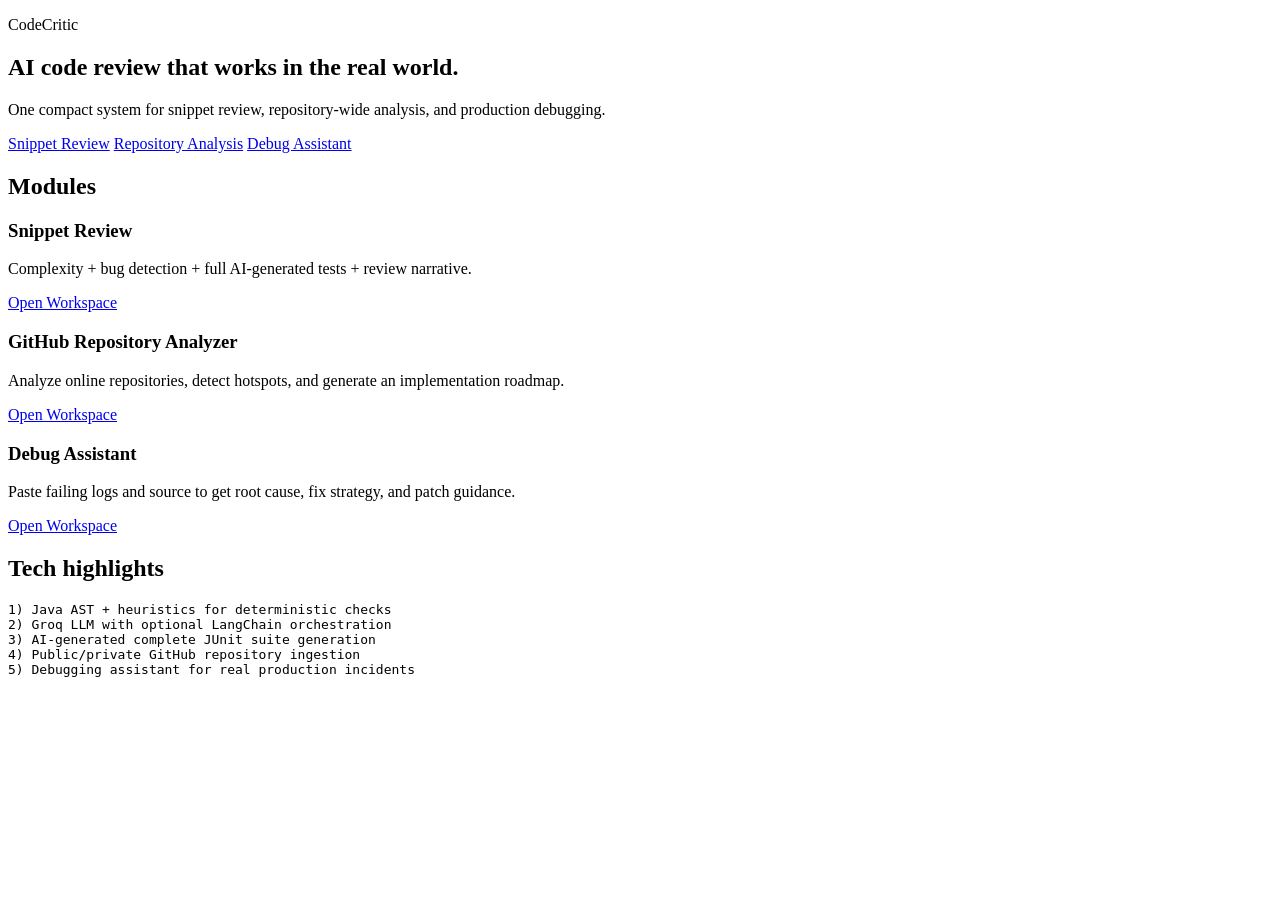
==== java-server/src/main/resources/templates/index.html @ 27dba242 "v1" ====
<!DOCTYPE html>
<html lang="en">
<head>
    <meta charset="UTF-8">
    <meta name="viewport" content="width=device-width, initial-scale=1.0">
    <title>CodeCritic - AI Code Engineering Workspace</title>
    <link rel="stylesheet" href="/css/style.css">
</head>
<body>
    <div class="orb orb-a"></div>
    <div class="orb orb-b"></div>

    <main class="shell">
        <section class="hero">
            <p class="eyebrow">CodeCritic</p>
            <h1>AI code review that works in the real world.</h1>
            <p class="lede">
                One compact system for snippet review, repository-wide analysis, and production debugging.
            </p>
            <div class="actions">
                <a class="nav-link" href="/review.html">Snippet Review</a>
                <a class="nav-link" href="/repository.html">Repository Analysis</a>
                <a class="nav-link" href="/debug.html">Debug Assistant</a>
            </div>
        </section>

        <section class="panel">
            <div class="panel-header">
                <h2>Modules</h2>
            </div>
            <div class="feature-grid">
                <article class="feature-card">
                    <h3>Snippet Review</h3>
                    <p>Complexity + bug detection + full AI-generated tests + review narrative.</p>
                    <a class="nav-link" href="/review.html">Open Workspace</a>
                </article>
                <article class="feature-card">
                    <h3>GitHub Repository Analyzer</h3>
                    <p>Analyze online repositories, detect hotspots, and generate an implementation roadmap.</p>
                    <a class="nav-link" href="/repository.html">Open Workspace</a>
                </article>
                <article class="feature-card">
                    <h3>Debug Assistant</h3>
                    <p>Paste failing logs and source to get root cause, fix strategy, and patch guidance.</p>
                    <a class="nav-link" href="/debug.html">Open Workspace</a>
                </article>
            </div>
        </section>

        <section class="panel results">
            <div class="panel-header">
                <h2>Tech highlights</h2>
            </div>
            <pre>1) Java AST + heuristics for deterministic checks
2) Groq LLM with optional LangChain orchestration
3) AI-generated complete JUnit suite generation
4) Public/private GitHub repository ingestion
5) Debugging assistant for real production incidents</pre>
        </section>
    </main>

    <script src="/js/app.js"></script>
</body>
</html>
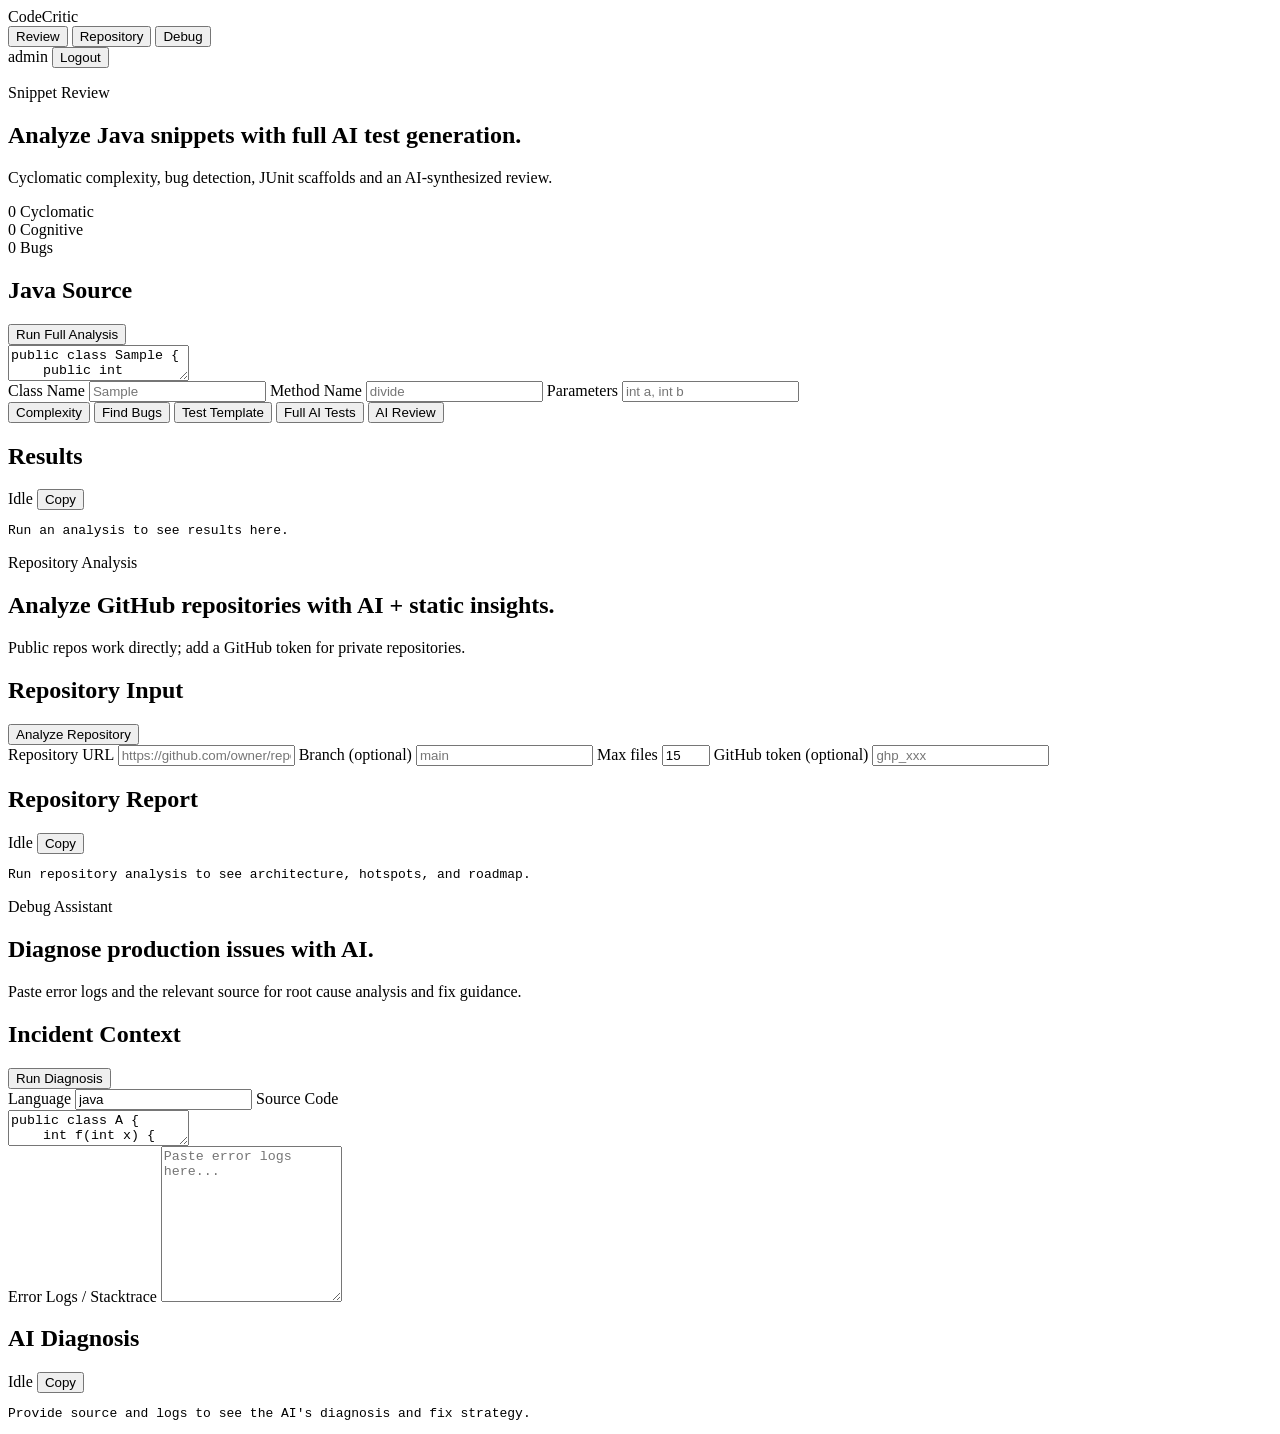
==== commit 26b4d23e: "feat:v1.0.0" ====
--- a/java-server/src/main/resources/templates/index.html
+++ b/java-server/src/main/resources/templates/index.html
@@ -3,62 +3,208 @@
 <head>
     <meta charset="UTF-8">
     <meta name="viewport" content="width=device-width, initial-scale=1.0">
-    <title>CodeCritic - AI Code Engineering Workspace</title>
-    <link rel="stylesheet" href="/css/style.css">
+    <title>CodeCritic - AI Code Review Dashboard</title>
+    <link rel="stylesheet" href="/vendor/codemirror/lib/codemirror.css">
+    <link rel="stylesheet" href="/vendor/codemirror/addon/fold/foldgutter.css">
+    <link rel="stylesheet" href="/vendor/codemirror/addon/hint/show-hint.css">
+    <link rel="stylesheet" href="/vendor/codemirror/theme/dracula.css">
+    <link rel="stylesheet" href="/css/style.css?v=5">
 </head>
 <body>
     <div class="orb orb-a"></div>
     <div class="orb orb-b"></div>
 
+    <div id="loginOverlay" class="login-overlay" style="display:none;">
+        <div class="login-card">
+            <p class="eyebrow">CodeCritic</p>
+            <h1 class="login-title">Sign in</h1>
+            <p class="lede login-lede">Use your credentials to access the workspace.</p>
+            <label class="field-label" for="loginUsername">Username</label>
+            <input id="loginUsername" type="text" placeholder="admin" autocomplete="username">
+            <label class="field-label" for="loginPassword">Password</label>
+            <input id="loginPassword" type="password" placeholder="admin" autocomplete="current-password">
+            <button id="loginBtn" class="login-btn">Sign in</button>
+            <p id="loginError" class="login-error"></p>
+        </div>
+    </div>
+
+    <nav class="topnav">
+        <div class="brand">CodeCritic</div>
+        <div class="tabs" id="mainTabs">
+            <button class="tab active" data-tab="review">Review</button>
+            <button class="tab" data-tab="repository">Repository</button>
+            <button class="tab" data-tab="debug">Debug</button>
+        </div>
+        <div class="user-chip">
+            <span id="userName">admin</span>
+            <button id="logoutBtn" class="ghost small">Logout</button>
+        </div>
+    </nav>
+
     <main class="shell">
-        <section class="hero">
-            <p class="eyebrow">CodeCritic</p>
-            <h1>AI code review that works in the real world.</h1>
-            <p class="lede">
-                One compact system for snippet review, repository-wide analysis, and production debugging.
-            </p>
-            <div class="actions">
-                <a class="nav-link" href="/review.html">Snippet Review</a>
-                <a class="nav-link" href="/repository.html">Repository Analysis</a>
-                <a class="nav-link" href="/debug.html">Debug Assistant</a>
+
+        <section id="tab-review" class="tab-view active">
+            <div class="hero">
+                <p class="eyebrow">Snippet Review</p>
+                <h1>Analyze Java snippets with full AI test generation.</h1>
+                <p class="lede">Cyclomatic complexity, bug detection, JUnit scaffolds and an AI-synthesized review.</p>
+                <div class="metrics">
+                    <div class="metric">
+                        <span id="cyclomaticMetric">0</span>
+                        <label>Cyclomatic</label>
+                    </div>
+                    <div class="metric">
+                        <span id="cognitiveMetric">0</span>
+                        <label>Cognitive</label>
+                    </div>
+                    <div class="metric">
+                        <span id="bugMetric">0</span>
+                        <label>Bugs</label>
+                    </div>
+                </div>
+            </div>
+            <div class="panel">
+                <div class="panel-header">
+                    <h2>Java Source</h2>
+                    <button id="analyzeBtn" class="ghost">Run Full Analysis</button>
+                </div>
+                <div class="editor-container">
+                    <textarea id="codeInput" style="display:block;">public class Sample {
+    public int divide(int a, int b) {
+        return a / b;
+    }
+    public String getName(Object obj) {
+        return obj.toString();
+    }
+    public int classify(int x) {
+        if (x > 10 && x < 100) {
+            return 1;
+        } else if (x <= 0) {
+            return -1;
+        }
+        return 0;
+    }
+}</textarea>
+                </div>
+                <div class="grid">
+                    <label>Class Name
+                        <input id="className" type="text" placeholder="Sample">
+                    </label>
+                    <label>Method Name
+                        <input id="methodName" type="text" placeholder="divide">
+                    </label>
+                    <label>Parameters
+                        <input id="parameters" type="text" placeholder="int a, int b">
+                    </label>
+                </div>
+                <div class="actions">
+                    <button data-action="complexity">Complexity</button>
+                    <button data-action="bugs">Find Bugs</button>
+                    <button data-action="test">Test Template</button>
+                    <button data-action="full-test">Full AI Tests</button>
+                    <button data-action="review" class="ghost">AI Review</button>
+                </div>
+            </div>
+            <div class="panel results">
+                <div class="panel-header">
+                    <h2>Results</h2>
+                    <div class="panel-actions">
+                        <span id="statusText">Idle</span>
+                        <button class="ghost small" data-copy-target="output" title="Copy results to clipboard">Copy</button>
+                    </div>
+                </div>
+                <pre id="output">Run an analysis to see results here.</pre>
             </div>
         </section>
 
-        <section class="panel">
-            <div class="panel-header">
-                <h2>Modules</h2>
-            </div>
-            <div class="feature-grid">
-                <article class="feature-card">
-                    <h3>Snippet Review</h3>
-                    <p>Complexity + bug detection + full AI-generated tests + review narrative.</p>
-                    <a class="nav-link" href="/review.html">Open Workspace</a>
-                </article>
-                <article class="feature-card">
-                    <h3>GitHub Repository Analyzer</h3>
-                    <p>Analyze online repositories, detect hotspots, and generate an implementation roadmap.</p>
-                    <a class="nav-link" href="/repository.html">Open Workspace</a>
-                </article>
-                <article class="feature-card">
-                    <h3>Debug Assistant</h3>
-                    <p>Paste failing logs and source to get root cause, fix strategy, and patch guidance.</p>
-                    <a class="nav-link" href="/debug.html">Open Workspace</a>
-                </article>
+        <section id="tab-repository" class="tab-view">
+            <div class="hero">
+                <p class="eyebrow">Repository Analysis</p>
+                <h1>Analyze GitHub repositories with AI + static insights.</h1>
+                <p class="lede">Public repos work directly; add a GitHub token for private repositories.</p>
+            </div>
+            <div class="panel">
+                <div class="panel-header">
+                    <h2>Repository Input</h2>
+                    <button id="repoAnalyzeBtn" class="ghost">Analyze Repository</button>
+                </div>
+                <div class="grid grid-2">
+                    <label>Repository URL
+                        <input id="repoUrl" type="text" placeholder="https://github.com/owner/repo">
+                    </label>
+                    <label>Branch (optional)
+                        <input id="repoBranch" type="text" placeholder="main">
+                    </label>
+                    <label>Max files
+                        <input id="repoMaxFiles" type="number" min="1" max="30" value="15">
+                    </label>
+                    <label>GitHub token (optional)
+                        <input id="repoToken" type="password" placeholder="ghp_xxx">
+                    </label>
+                </div>
+            </div>
+            <div class="panel results">
+                <div class="panel-header">
+                    <h2>Repository Report</h2>
+                    <div class="panel-actions">
+                        <span id="repoStatusText">Idle</span>
+                        <button class="ghost small" data-copy-target="repoOutput" title="Copy repository report to clipboard">Copy</button>
+                    </div>
+                </div>
+                <pre id="repoOutput">Run repository analysis to see architecture, hotspots, and roadmap.</pre>
             </div>
         </section>
 
-        <section class="panel results">
-            <div class="panel-header">
-                <h2>Tech highlights</h2>
-            </div>
-            <pre>1) Java AST + heuristics for deterministic checks
-2) Groq LLM with optional LangChain orchestration
-3) AI-generated complete JUnit suite generation
-4) Public/private GitHub repository ingestion
-5) Debugging assistant for real production incidents</pre>
+        <section id="tab-debug" class="tab-view">
+            <div class="hero">
+                <p class="eyebrow">Debug Assistant</p>
+                <h1>Diagnose production issues with AI.</h1>
+                <p class="lede">Paste error logs and the relevant source for root cause analysis and fix guidance.</p>
+            </div>
+            <div class="panel">
+                <div class="panel-header">
+                    <h2>Incident Context</h2>
+                    <button id="debugAnalyzeBtn" class="ghost">Run Diagnosis</button>
+                </div>
+                <label class="field-label" for="debugLanguage">Language</label>
+                <input id="debugLanguage" type="text" value="java" placeholder="java">
+                <label class="field-label">Source Code</label>
+                <div class="editor-container">
+                    <textarea id="debugCodeInput" style="display:block;">public class A {
+    int f(int x) {
+        return 10 / x;
+    }
+}</textarea>
+                </div>
+                <label class="field-label" for="debugErrorInput">Error Logs / Stacktrace</label>
+                <textarea id="debugErrorInput" style="min-height:150px;" spellcheck="false" placeholder="Paste error logs here..."></textarea>
+            </div>
+            <div class="panel results">
+                <div class="panel-header">
+                    <h2>AI Diagnosis</h2>
+                    <div class="panel-actions">
+                        <span id="debugStatusText">Idle</span>
+                        <button class="ghost small" data-copy-target="debugOutput" title="Copy diagnosis to clipboard">Copy</button>
+                    </div>
+                </div>
+                <pre id="debugOutput">Provide source and logs to see the AI's diagnosis and fix strategy.</pre>
+            </div>
         </section>
+
     </main>
 
-    <script src="/js/app.js"></script>
+    <script src="/vendor/codemirror/lib/codemirror.js"></script>
+    <script src="/vendor/codemirror/mode/clike/clike.js"></script>
+    <script src="/vendor/codemirror/addon/edit/matchbrackets.js"></script>
+    <script src="/vendor/codemirror/addon/edit/closebrackets.js"></script>
+    <script src="/vendor/codemirror/addon/edit/closetag.js"></script>
+    <script src="/vendor/codemirror/addon/comment/comment.js"></script>
+    <script src="/vendor/codemirror/addon/selection/active-line.js"></script>
+    <script src="/vendor/codemirror/addon/fold/foldcode.js"></script>
+    <script src="/vendor/codemirror/addon/fold/foldgutter.js"></script>
+    <script src="/vendor/codemirror/addon/fold/brace-fold.js"></script>
+    <script src="/vendor/codemirror/addon/hint/show-hint.js"></script>
+    <script src="/vendor/codemirror/addon/hint/anyword-hint.js"></script>
+    <script src="/js/app.js?v=5"></script>
 </body>
 </html>
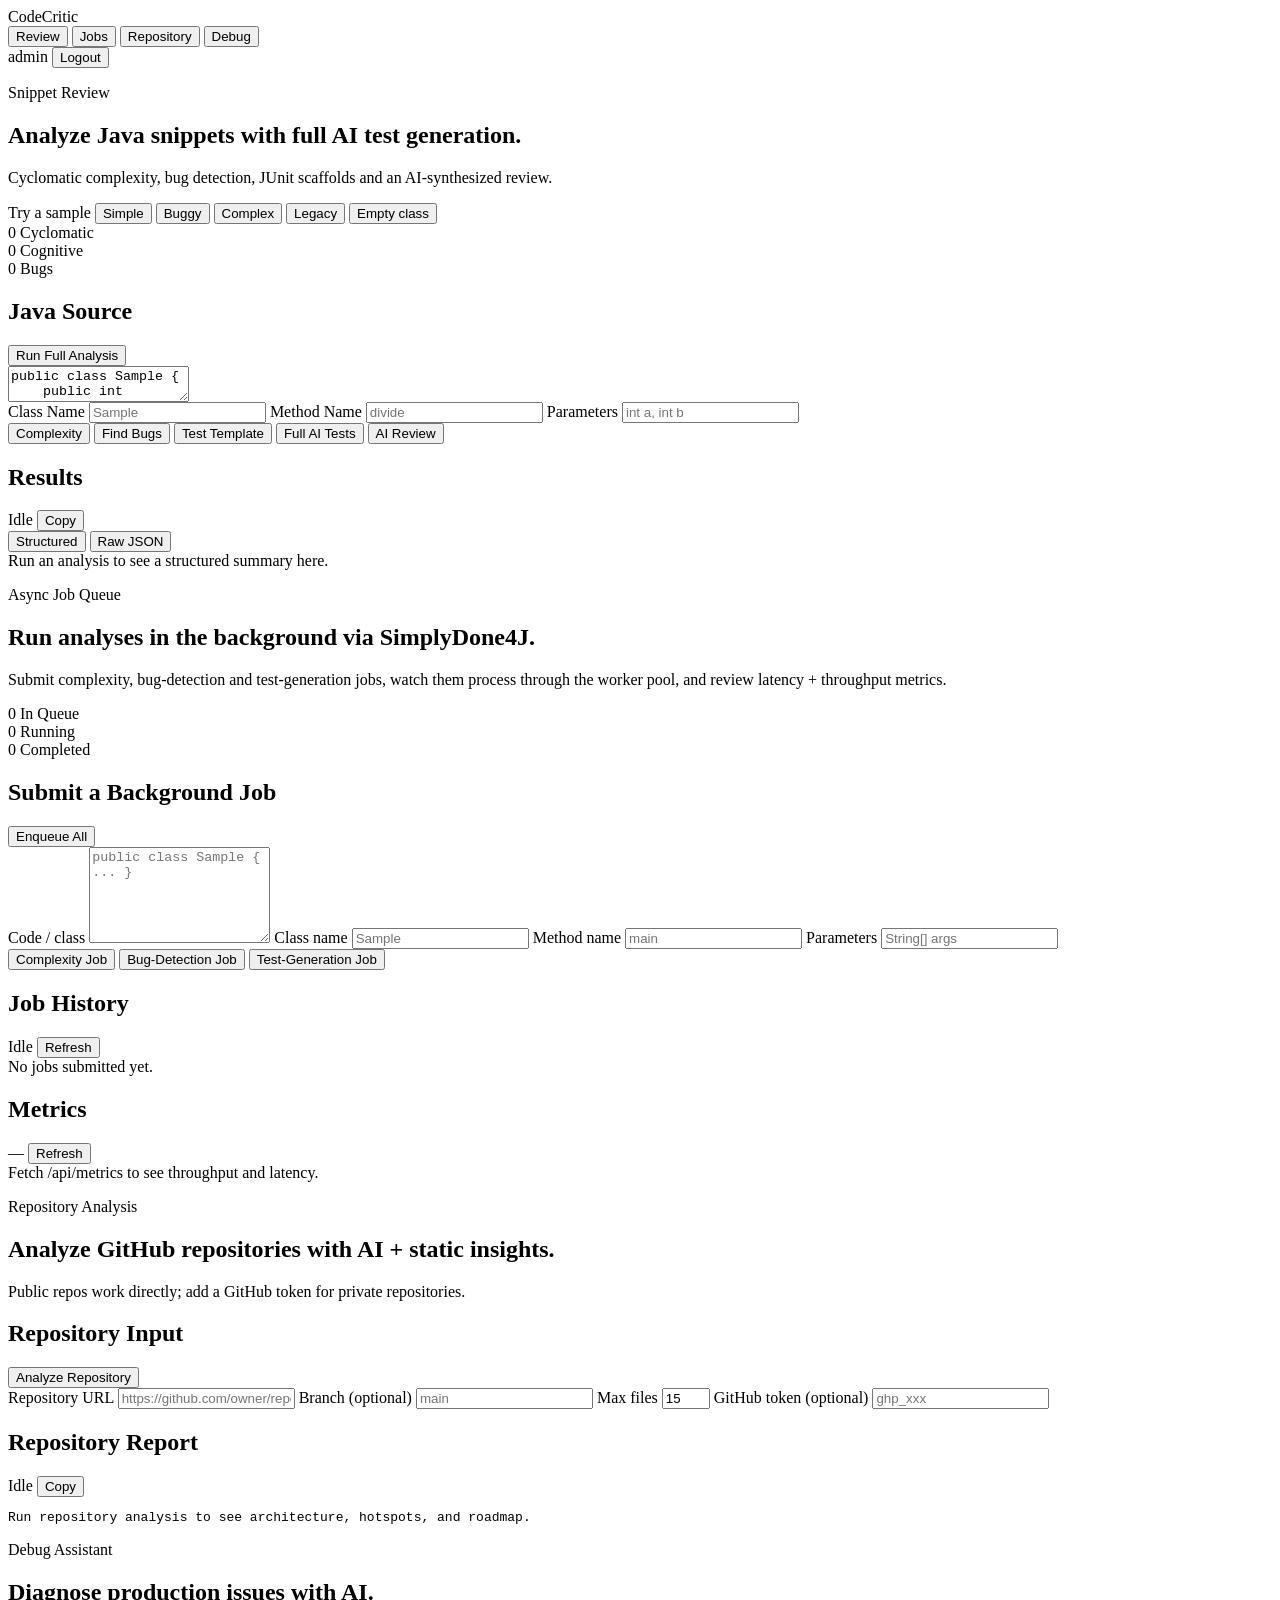
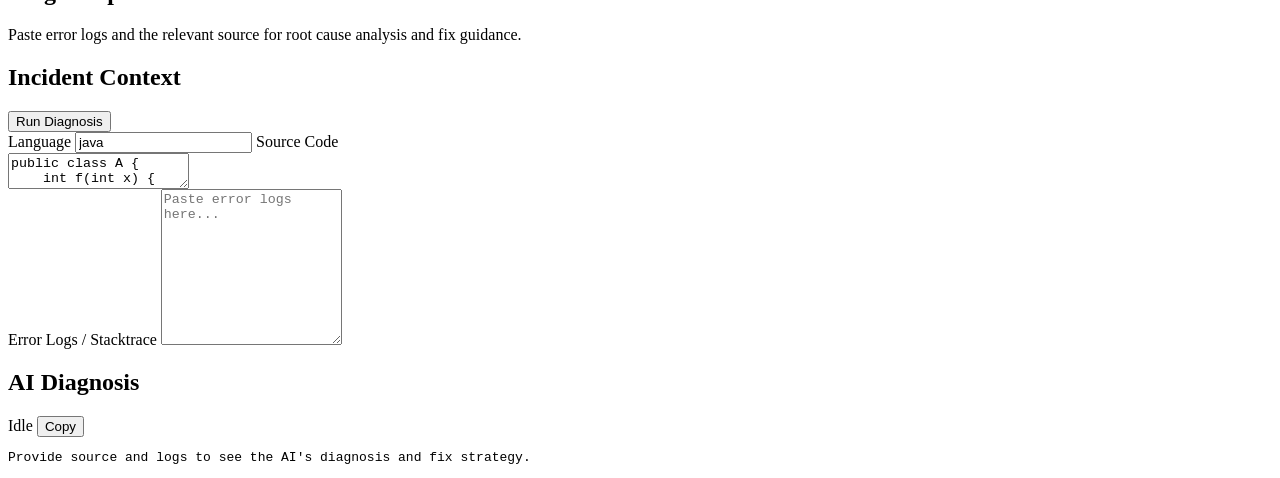
==== commit c4fa5ef2: "Application-wide Optimization" ====
--- a/java-server/src/main/resources/templates/index.html
+++ b/java-server/src/main/resources/templates/index.html
@@ -8,7 +8,7 @@
     <link rel="stylesheet" href="/vendor/codemirror/addon/fold/foldgutter.css">
     <link rel="stylesheet" href="/vendor/codemirror/addon/hint/show-hint.css">
     <link rel="stylesheet" href="/vendor/codemirror/theme/dracula.css">
-    <link rel="stylesheet" href="/css/style.css?v=5">
+    <link rel="stylesheet" href="/css/style.css?v=8">
 </head>
 <body>
     <div class="orb orb-a"></div>
@@ -16,15 +16,35 @@
 
     <div id="loginOverlay" class="login-overlay" style="display:none;">
         <div class="login-card">
-            <p class="eyebrow">CodeCritic</p>
-            <h1 class="login-title">Sign in</h1>
-            <p class="lede login-lede">Use your credentials to access the workspace.</p>
-            <label class="field-label" for="loginUsername">Username</label>
-            <input id="loginUsername" type="text" placeholder="admin" autocomplete="username">
-            <label class="field-label" for="loginPassword">Password</label>
-            <input id="loginPassword" type="password" placeholder="admin" autocomplete="current-password">
-            <button id="loginBtn" class="login-btn">Sign in</button>
-            <p id="loginError" class="login-error"></p>
+            <div class="login-header">
+                <p class="eyebrow">CodeCritic</p>
+                <h1 class="login-title" id="authTitle">Welcome back</h1>
+                <p class="lede login-lede" id="authLede">Use your credentials to access the workspace.</p>
+            </div>
+            <div class="auth-tabs">
+                <button class="auth-tab active" data-auth="signin">Sign in</button>
+                <button class="auth-tab" data-auth="signup">Register</button>
+            </div>
+            <form id="signinForm" class="auth-form" onsubmit="return false;">
+                <label class="field-label" for="loginUsername">Username</label>
+                <input id="loginUsername" type="text" placeholder="admin" autocomplete="username">
+                <label class="field-label" for="loginPassword">Password</label>
+                <input id="loginPassword" type="password" placeholder="admin" autocomplete="current-password">
+                <button id="loginBtn" class="login-btn" type="button">Sign in</button>
+                <p id="loginError" class="login-error"></p>
+                <p class="auth-switch">Don't have an account? <a href="#" id="goToRegister">Register</a></p>
+            </form>
+            <form id="signupForm" class="auth-form" style="display:none;" onsubmit="return false;">
+                <label class="field-label" for="registerUsername">Username</label>
+                <input id="registerUsername" type="text" placeholder="admin" autocomplete="username">
+                <label class="field-label" for="registerPassword">Password</label>
+                <input id="registerPassword" type="password" placeholder="••••••••" autocomplete="new-password">
+                <label class="field-label" for="registerConfirmPassword">Confirm Password</label>
+                <input id="registerConfirmPassword" type="password" placeholder="••••••••" autocomplete="new-password">
+                <button id="registerBtn" class="login-btn" type="button">Sign up</button>
+                <p id="registerError" class="login-error"></p>
+                <p class="auth-switch">Already have an account? <a href="#" id="goToSignin">Sign in</a></p>
+            </form>
         </div>
     </div>
 
@@ -32,6 +52,7 @@
         <div class="brand">CodeCritic</div>
         <div class="tabs" id="mainTabs">
             <button class="tab active" data-tab="review">Review</button>
+            <button class="tab" data-tab="jobs">Jobs</button>
             <button class="tab" data-tab="repository">Repository</button>
             <button class="tab" data-tab="debug">Debug</button>
         </div>
@@ -48,6 +69,14 @@
                 <p class="eyebrow">Snippet Review</p>
                 <h1>Analyze Java snippets with full AI test generation.</h1>
                 <p class="lede">Cyclomatic complexity, bug detection, JUnit scaffolds and an AI-synthesized review.</p>
+                <div class="samples">
+                    <span class="samples-label">Try a sample</span>
+                    <button class="chip" data-sample="simple">Simple</button>
+                    <button class="chip" data-sample="buggy">Buggy</button>
+                    <button class="chip" data-sample="complex">Complex</button>
+                    <button class="chip" data-sample="legacy">Legacy</button>
+                    <button class="chip" data-sample="empty">Empty class</button>
+                </div>
                 <div class="metrics">
                     <div class="metric">
                         <span id="cyclomaticMetric">0</span>
@@ -113,7 +142,88 @@
                         <button class="ghost small" data-copy-target="output" title="Copy results to clipboard">Copy</button>
                     </div>
                 </div>
-                <pre id="output">Run an analysis to see results here.</pre>
+                <div class="result-tabs">
+                    <button class="result-tab active" data-result="structured">Structured</button>
+                    <button class="result-tab" data-result="raw">Raw JSON</button>
+                </div>
+                <div id="structuredResult" class="structured-result">
+                    <div class="structured-empty">Run an analysis to see a structured summary here.</div>
+                </div>
+                <pre id="output" style="display:none;">Run an analysis to see results here.</pre>
+            </div>
+        </section>
+
+        <section id="tab-jobs" class="tab-view">
+            <div class="hero">
+                <p class="eyebrow">Async Job Queue</p>
+                <h1>Run analyses in the background via SimplyDone4J.</h1>
+                <p class="lede">Submit complexity, bug-detection and test-generation jobs, watch them process through the worker pool, and review latency + throughput metrics.</p>
+                <div class="metrics metrics-3">
+                    <div class="metric">
+                        <span id="jobQueueDepth">0</span>
+                        <label>In Queue</label>
+                    </div>
+                    <div class="metric">
+                        <span id="jobRunning">0</span>
+                        <label>Running</label>
+                    </div>
+                    <div class="metric">
+                        <span id="jobCompleted">0</span>
+                        <label>Completed</label>
+                    </div>
+                </div>
+            </div>
+
+            <div class="panel">
+                <div class="panel-header">
+                    <h2>Submit a Background Job</h2>
+                    <button id="submitJobsBtn" class="ghost">Enqueue All</button>
+                </div>
+                <div class="grid grid-3">
+                    <label>Code / class
+                        <textarea id="jobCode" class="job-code" spellcheck="false" rows="6" placeholder="public class Sample { ... }"></textarea>
+                    </label>
+                    <label>Class name
+                        <input id="jobClassName" type="text" placeholder="Sample">
+                    </label>
+                    <label>Method name
+                        <input id="jobMethodName" type="text" placeholder="main">
+                    </label>
+                    <label>Parameters
+                        <input id="jobParameters" type="text" placeholder="String[] args">
+                    </label>
+                </div>
+                <div class="actions">
+                    <button id="jobComplexityBtn" data-job="complexity-analysis">Complexity Job</button>
+                    <button id="jobBugsBtn" data-job="bug-detection">Bug-Detection Job</button>
+                    <button id="jobTestBtn" data-job="test-generation">Test-Generation Job</button>
+                </div>
+            </div>
+
+            <div class="panel results">
+                <div class="panel-header">
+                    <h2>Job History</h2>
+                    <div class="panel-actions">
+                        <span id="jobStatusText">Idle</span>
+                        <button id="refreshJobsBtn" class="ghost small">Refresh</button>
+                    </div>
+                </div>
+                <div id="jobHistory" class="job-history">
+                    <div class="structured-empty">No jobs submitted yet.</div>
+                </div>
+            </div>
+
+            <div class="panel results">
+                <div class="panel-header">
+                    <h2>Metrics</h2>
+                    <div class="panel-actions">
+                        <span id="metricsStatus">—</span>
+                        <button id="refreshMetricsBtn" class="ghost small">Refresh</button>
+                    </div>
+                </div>
+                <div id="metricsView" class="metrics-view">
+                    <div class="structured-empty">Fetch /api/metrics to see throughput and latency.</div>
+                </div>
             </div>
         </section>
 
@@ -205,6 +315,7 @@
     <script src="/vendor/codemirror/addon/fold/brace-fold.js"></script>
     <script src="/vendor/codemirror/addon/hint/show-hint.js"></script>
     <script src="/vendor/codemirror/addon/hint/anyword-hint.js"></script>
-    <script src="/js/app.js?v=5"></script>
+    <script src="/js/app.js?v=8"></script>
+    <div id="toastContainer" class="toast-container" aria-live="polite"></div>
 </body>
 </html>
